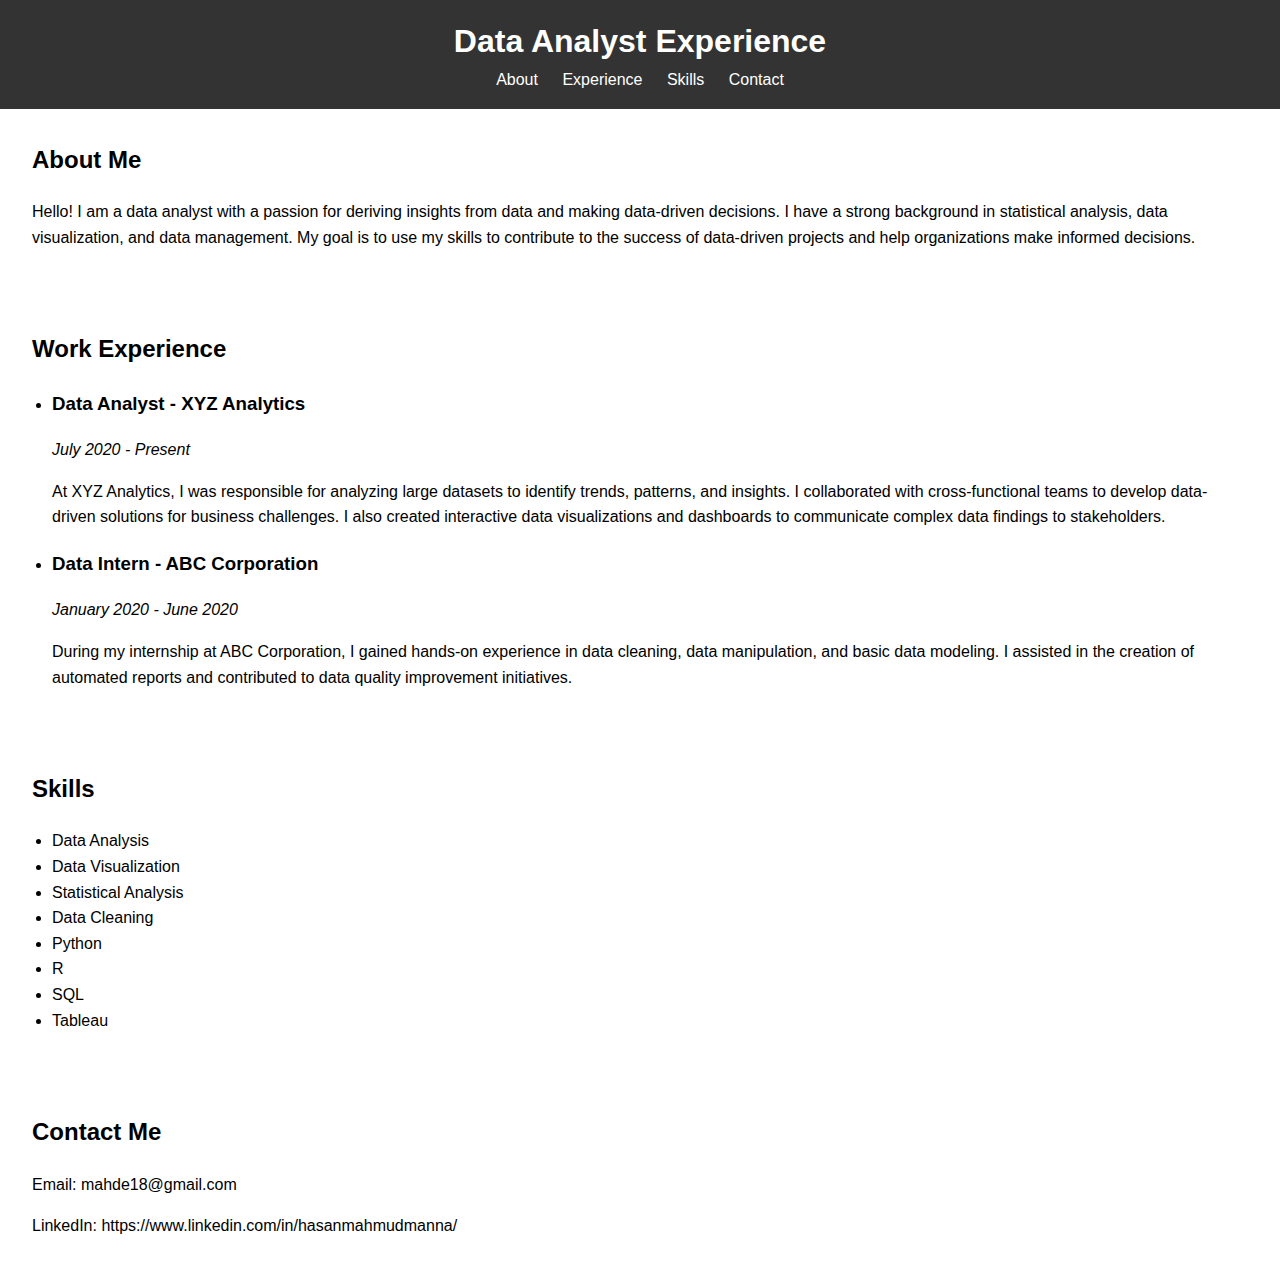
==== index.html @ c6cb508f "Update index.html" ====
<!DOCTYPE html>
<html lang="en">

<head>
  <meta charset="UTF-8">
  <meta name="viewport" content="width=device-width, initial-scale=1.0">
  <title>Data Analyst Experience</title>
  <link rel="stylesheet" href="css/style.css">
</head>

<body>
  <header>
    <h1>Data Analyst Experience</h1>
    <nav>
      <ul>
        <li><a href="#about">About</a></li>
        <li><a href="#experience">Experience</a></li>
        <li><a href="#skills">Skills</a></li>
        <li><a href="#contact">Contact</a></li>
      </ul>
    </nav>
  </header>

  <section id="about">
    <h2>About Me</h2>
    <p>Hello! I am a data analyst with a passion for deriving insights from data and making data-driven decisions. I have a
      strong background in statistical analysis, data visualization, and data management. My goal is to use my skills to
      contribute to the success of data-driven projects and help organizations make informed decisions.</p>
  </section>

  <section id="experience">
    <h2>Work Experience</h2>
    <ul>
      <li>
        <h3>Data Analyst - XYZ Analytics</h3>
        <p><em>July 2020 - Present</em></p>
        <p>At XYZ Analytics, I was responsible for analyzing large datasets to identify trends, patterns, and insights.
          I collaborated with cross-functional teams to develop data-driven solutions for business challenges. I also
          created interactive data visualizations and dashboards to communicate complex data findings to stakeholders.</p>
      </li>
      <li>
        <h3>Data Intern - ABC Corporation</h3>
        <p><em>January 2020 - June 2020</em></p>
        <p>During my internship at ABC Corporation, I gained hands-on experience in data cleaning, data manipulation, and
          basic data modeling. I assisted in the creation of automated reports and contributed to data quality improvement
          initiatives.</p>
      </li>
    </ul>
  </section>

  <section id="skills">
    <h2>Skills</h2>
    <ul>
      <li>Data Analysis</li>
      <li>Data Visualization</li>
      <li>Statistical Analysis</li>
      <li>Data Cleaning</li>
      <li>Python</li>
      <li>R</li>
      <li>SQL</li>
      <li>Tableau</li>
    </ul>
  </section>

  <section id="contact">
    <h2>Contact Me</h2>
    <p>Email: mahde18@gmail.com</p>
    <p>LinkedIn: https://www.linkedin.com/in/hasanmahmudmanna/</p>
  </section>

  <script src="js/script.js"></script>
</body>

</html>
---- css/style.css ----
body {
  font-family: Arial, sans-serif;
  margin: 0;
  padding: 0;
  line-height: 1.6;
}

header {
  background-color: #333;
  color: #fff;
  padding: 1rem;
  text-align: center;
}

header h1 {
  margin: 0;
}

nav ul {
  margin: 0;
  padding: 0;
  list-style: none;
}

nav ul li {
  display: inline-block;
  margin-right: 20px;
}

nav ul li:last-child {
  margin-right: 0;
}

nav ul li a {
  color: #fff;
  text-decoration: none;
}

section {
  padding: 2rem;
}

h2 {
  margin-top: 0;
}

ul {
  padding-left: 20px;
}

em {
  font-style: italic;
}

/* Add any additional CSS styling you want for your website */
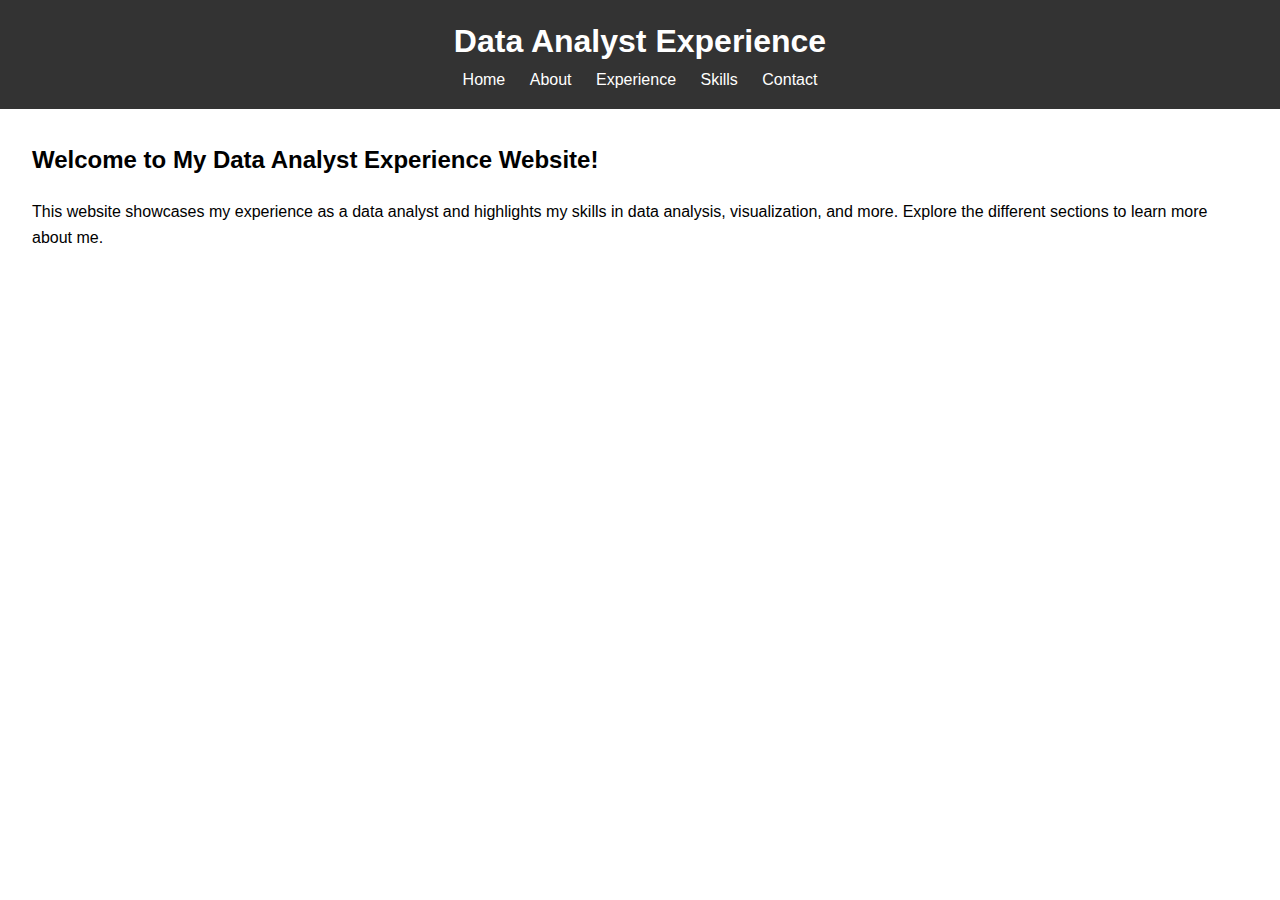
==== commit 0dec0d77: "Update index.html" ====
--- a/index.html
+++ b/index.html
@@ -13,59 +13,18 @@
     <h1>Data Analyst Experience</h1>
     <nav>
       <ul>
-        <li><a href="#about">About</a></li>
-        <li><a href="#experience">Experience</a></li>
-        <li><a href="#skills">Skills</a></li>
-        <li><a href="#contact">Contact</a></li>
+        <li><a href="index.html">Home</a></li>
+        <li><a href="about.html">About</a></li>
+        <li><a href="experience.html">Experience</a></li>
+        <li><a href="skills.html">Skills</a></li>
+        <li><a href="contact.html">Contact</a></li>
       </ul>
     </nav>
   </header>
 
-  <section id="about">
-    <h2>About Me</h2>
-    <p>Hello! I am a data analyst with a passion for deriving insights from data and making data-driven decisions. I have a
-      strong background in statistical analysis, data visualization, and data management. My goal is to use my skills to
-      contribute to the success of data-driven projects and help organizations make informed decisions.</p>
-  </section>
-
-  <section id="experience">
-    <h2>Work Experience</h2>
-    <ul>
-      <li>
-        <h3>Data Analyst - XYZ Analytics</h3>
-        <p><em>July 2020 - Present</em></p>
-        <p>At XYZ Analytics, I was responsible for analyzing large datasets to identify trends, patterns, and insights.
-          I collaborated with cross-functional teams to develop data-driven solutions for business challenges. I also
-          created interactive data visualizations and dashboards to communicate complex data findings to stakeholders.</p>
-      </li>
-      <li>
-        <h3>Data Intern - ABC Corporation</h3>
-        <p><em>January 2020 - June 2020</em></p>
-        <p>During my internship at ABC Corporation, I gained hands-on experience in data cleaning, data manipulation, and
-          basic data modeling. I assisted in the creation of automated reports and contributed to data quality improvement
-          initiatives.</p>
-      </li>
-    </ul>
-  </section>
-
-  <section id="skills">
-    <h2>Skills</h2>
-    <ul>
-      <li>Data Analysis</li>
-      <li>Data Visualization</li>
-      <li>Statistical Analysis</li>
-      <li>Data Cleaning</li>
-      <li>Python</li>
-      <li>R</li>
-      <li>SQL</li>
-      <li>Tableau</li>
-    </ul>
-  </section>
-
-  <section id="contact">
-    <h2>Contact Me</h2>
-    <p>Email: mahde18@gmail.com</p>
-    <p>LinkedIn: https://www.linkedin.com/in/hasanmahmudmanna/</p>
+  <section>
+    <h2>Welcome to My Data Analyst Experience Website!</h2>
+    <p>This website showcases my experience as a data analyst and highlights my skills in data analysis, visualization, and more. Explore the different sections to learn more about me.</p>
   </section>
 
   <script src="js/script.js"></script>
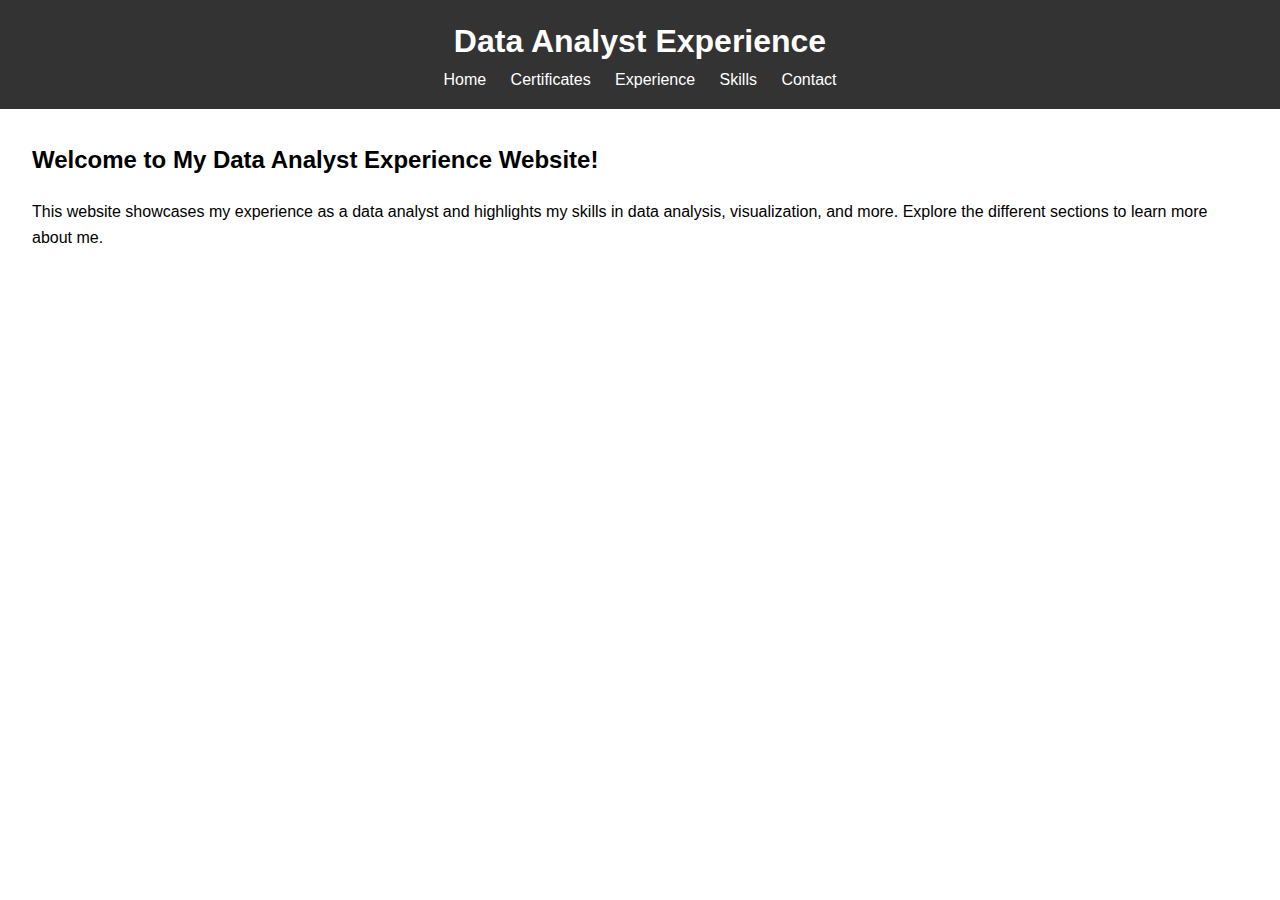
==== commit f24b2e0b: "Update index.html" ====
--- a/index.html
+++ b/index.html
@@ -14,7 +14,7 @@
     <nav>
       <ul>
         <li><a href="index.html">Home</a></li>
-        <li><a href="about.html">About</a></li>
+        <li><a href="certificates.html">Certificates</a></li>
         <li><a href="experience.html">Experience</a></li>
         <li><a href="skills.html">Skills</a></li>
         <li><a href="contact.html">Contact</a></li>
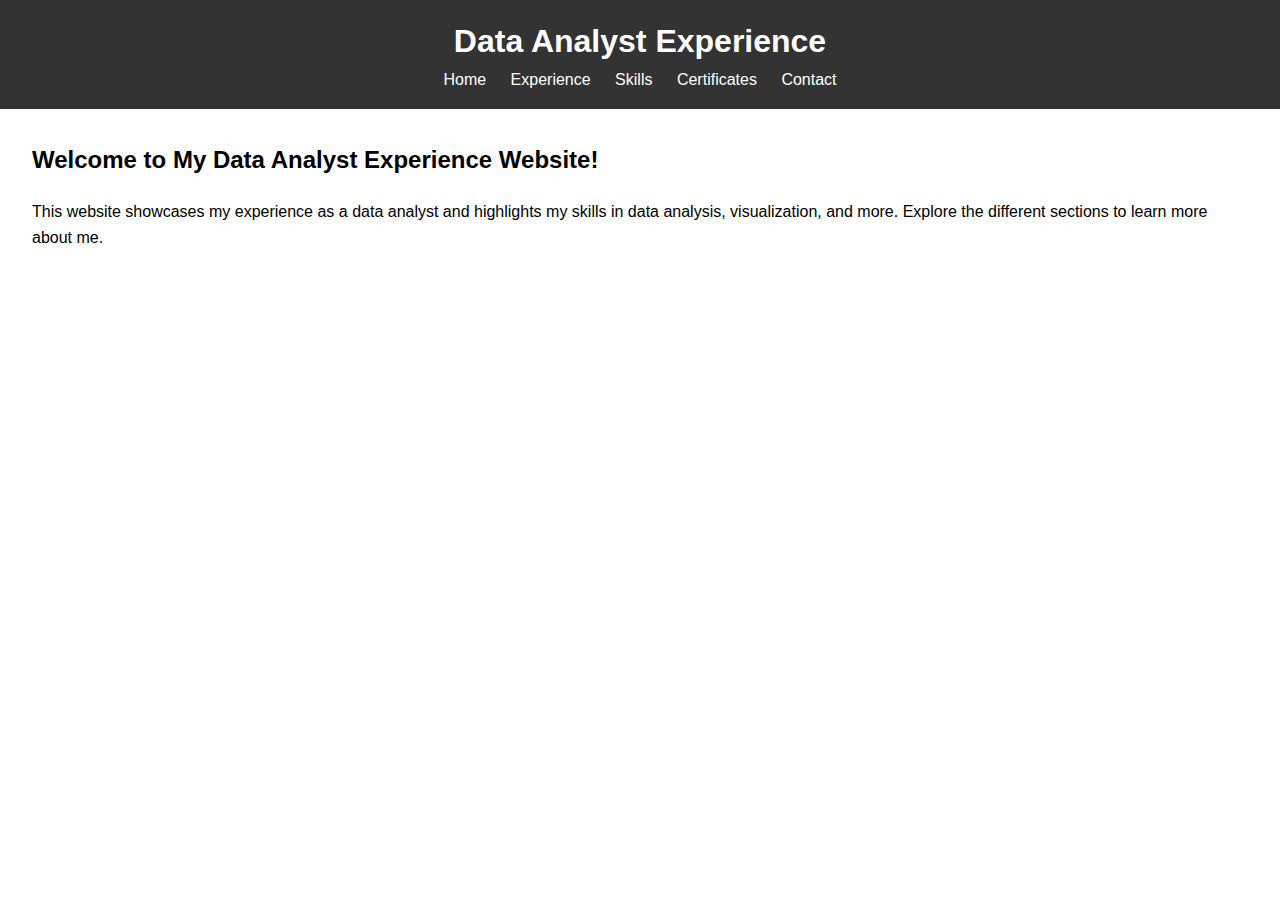
==== commit 0d0e2250: "Update index.html" ====
--- a/index.html
+++ b/index.html
@@ -14,9 +14,9 @@
     <nav>
       <ul>
         <li><a href="index.html">Home</a></li>
-        <li><a href="certificates.html">Certificates</a></li>
         <li><a href="experience.html">Experience</a></li>
         <li><a href="skills.html">Skills</a></li>
+        <li><a href="certificates.html">Certificates</a></li>
         <li><a href="contact.html">Contact</a></li>
       </ul>
     </nav>
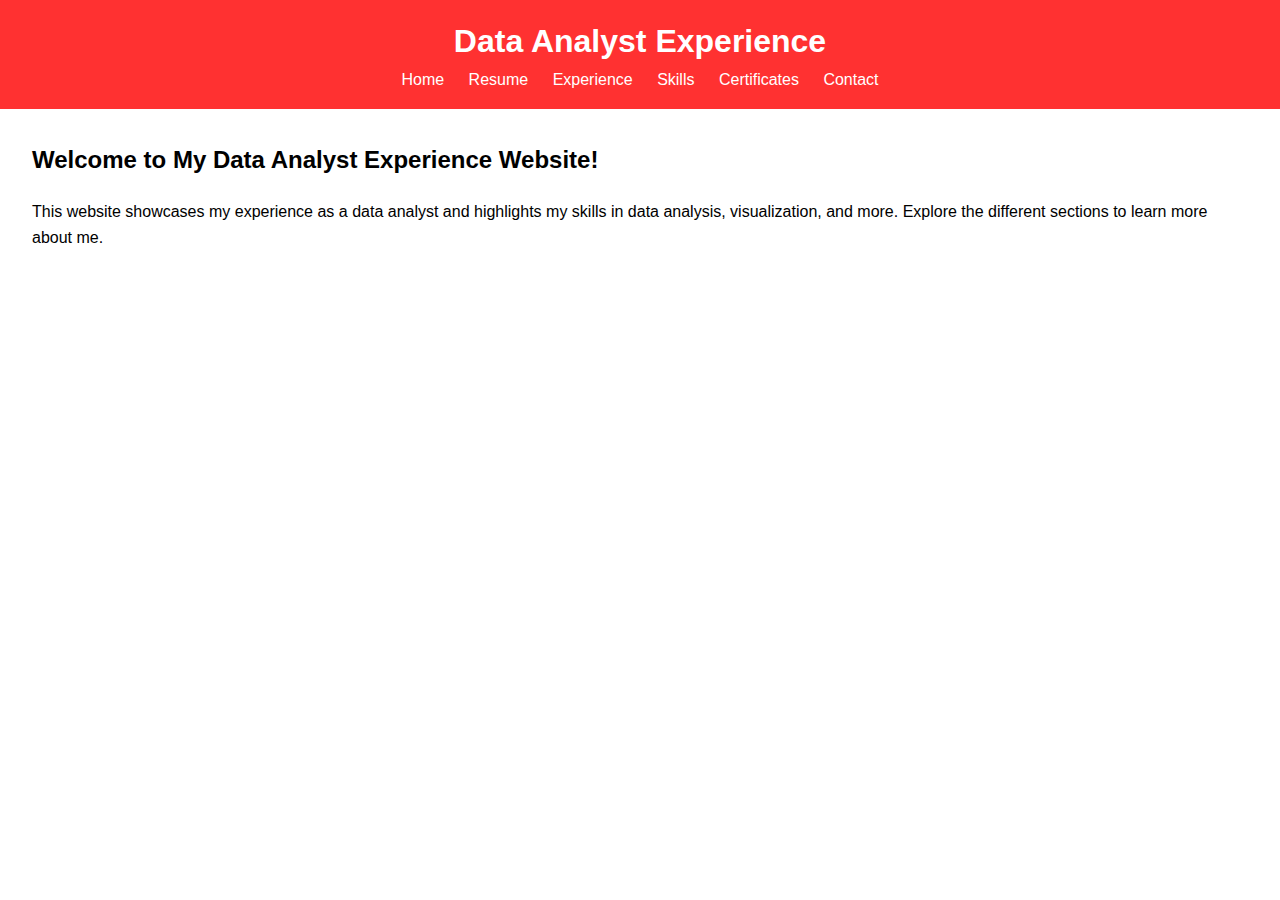
==== commit 0d637906: "Update index.html" ====
--- a/index.html
+++ b/index.html
@@ -14,10 +14,12 @@
     <nav>
       <ul>
         <li><a href="index.html">Home</a></li>
+        <!-- Link to GitHub-hosted Resume -->
+        <li><a href="https://github.com/Mahe18/resume/blob/master/Resume.pdf" target="_blank">Resume</a></li>
         <li><a href="experience.html">Experience</a></li>
         <li><a href="skills.html">Skills</a></li>
         <li><a href="certificates.html">Certificates</a></li>
-        <li><a href="contact.html">Contact</a></li>
+        <li><a href="contact.html">Contact</a></li>        
       </ul>
     </nav>
   </header>
--- a/css/style.css
+++ b/css/style.css
@@ -6,7 +6,7 @@
 }
 
 header {
-  background-color: #333;
+  background-color: #ff3131; /* Updated background color */
   color: #fff;
   padding: 1rem;
   text-align: center;
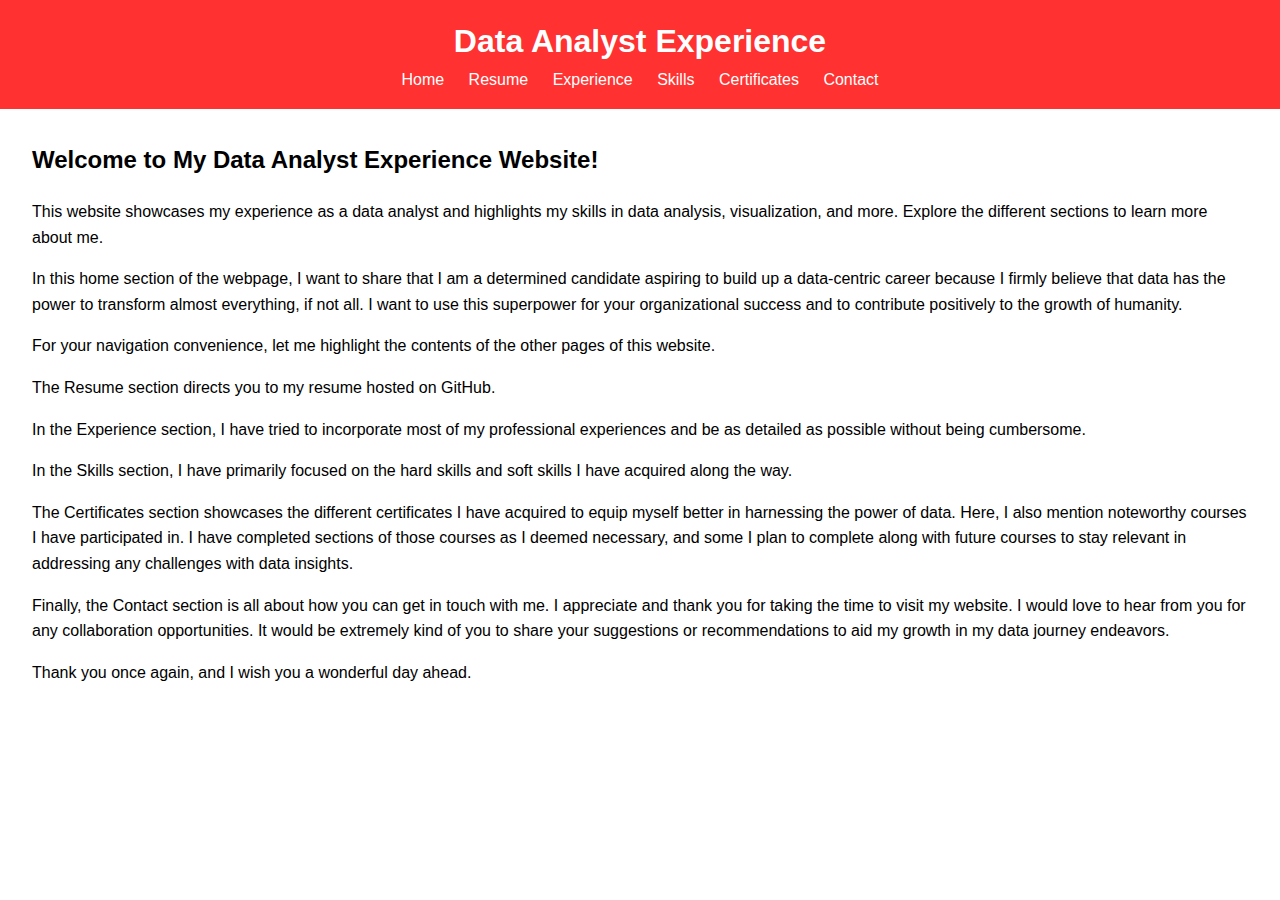
==== commit 5f9c73a8: "Update index.html" ====
--- a/index.html
+++ b/index.html
@@ -26,7 +26,15 @@
 
   <section>
     <h2>Welcome to My Data Analyst Experience Website!</h2>
-    <p>This website showcases my experience as a data analyst and highlights my skills in data analysis, visualization, and more. Explore the different sections to learn more about me.</p>
+    <p>This website showcases my experience as a data analyst and highlights my skills in data analysis, visualization, and more. Explore the different sections to learn more about me. </p>
+    <p>In this home section of the webpage, I want to share that I am a determined candidate aspiring to build up a data-centric career because I firmly believe that data has the power to transform almost everything, if not all. I want to use this superpower for your organizational success and to contribute positively to the growth of humanity.</p>
+    <p>For your navigation convenience, let me highlight the contents of the other pages of this website.</p>
+    <p>The Resume section directs you to my resume hosted on GitHub.</p>
+    <p>In the Experience section, I have tried to incorporate most of my professional experiences and be as detailed as possible without being cumbersome.</p>
+    <p>In the Skills section, I have primarily focused on the hard skills and soft skills I have acquired along the way.</p>
+    <p>The Certificates section showcases the different certificates I have acquired to equip myself better in harnessing the power of data. Here, I also mention noteworthy courses I have participated in. I have completed sections of those courses as I deemed necessary, and some I plan to complete along with future courses to stay relevant in addressing any challenges with data insights.</p>
+    <p>Finally, the Contact section is all about how you can get in touch with me. I appreciate and thank you for taking the time to visit my website. I would love to hear from you for any collaboration opportunities. It would be extremely kind of you to share your suggestions or recommendations to aid my growth in my data journey endeavors. </p>
+    <p>Thank you once again, and I wish you a wonderful day ahead.</p>
   </section>
 
   <script src="js/script.js"></script>
--- a/css/style.css
+++ b/css/style.css
@@ -52,4 +52,27 @@
   font-style: italic;
 }
 
-/* Add any additional CSS styling you want for your website */
+/* Additional CSS for Contact page */
+.container {
+  display: flex;
+  justify-content: center;
+  align-items: center;
+  flex-wrap: wrap;
+}
+
+.image {
+  flex: 1;
+  padding: 20px;
+  text-align: center;
+}
+
+.image img {
+  max-width: 100%;
+  height: auto;
+}
+
+.contact-info {
+  flex: 1;
+  padding: 20px;
+}
+
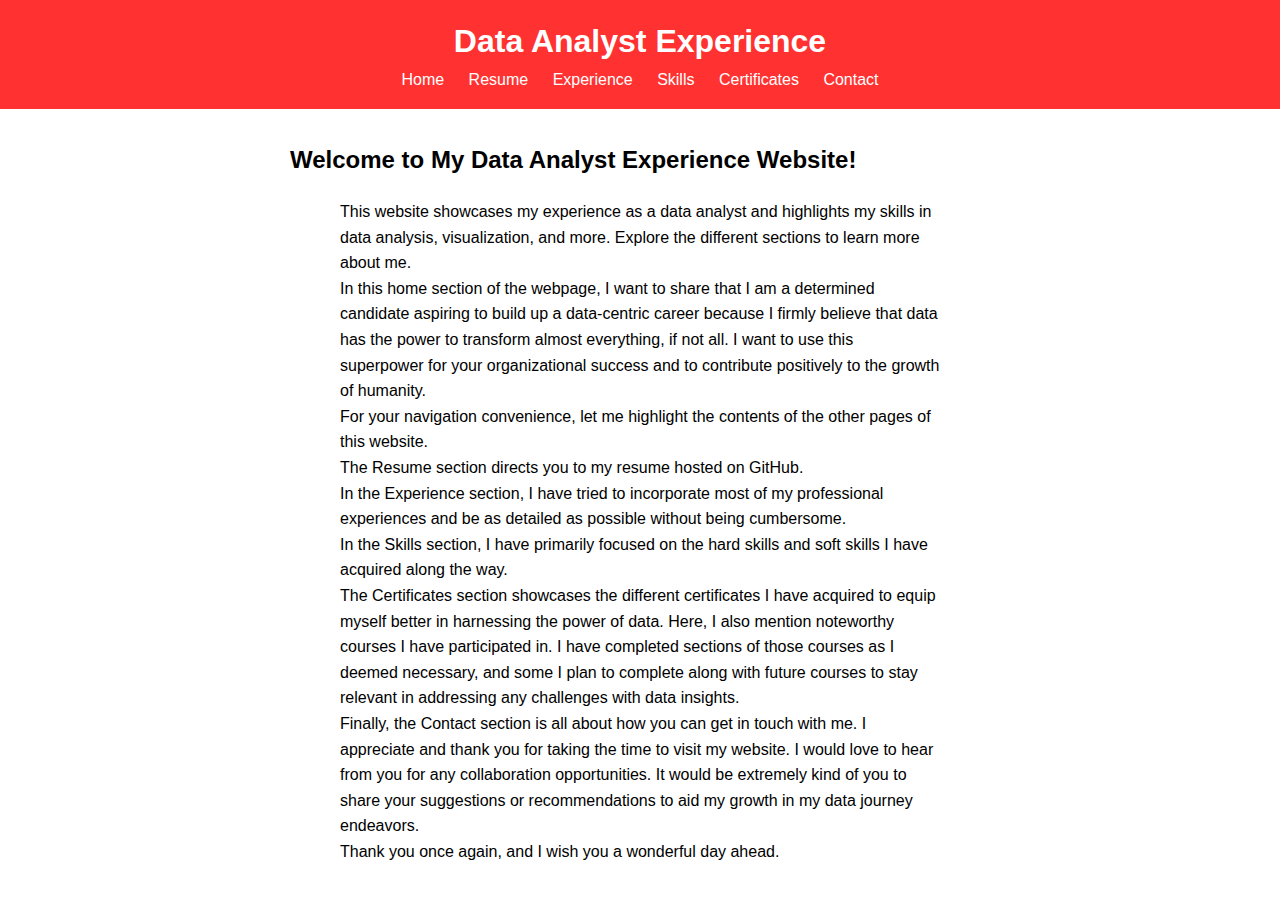
==== commit f6daa9eb: "Update index.html" ====
--- a/index.html
+++ b/index.html
@@ -8,7 +8,7 @@
   <link rel="stylesheet" href="css/style.css">
 </head>
 
-<body>
+<body class="index-page">
   <header>
     <h1>Data Analyst Experience</h1>
     <nav>
--- a/css/style.css
+++ b/css/style.css
@@ -3,13 +3,13 @@
   margin: 0;
   padding: 0;
   line-height: 1.6;
+  text-align: center; /* Center text within the body */
 }
 
 header {
-  background-color: #ff3131; /* Updated background color */
+  background-color: #ff3131;
   color: #fff;
   padding: 1rem;
-  text-align: center;
 }
 
 header h1 {
@@ -38,6 +38,9 @@
 
 section {
   padding: 2rem;
+  max-width: 700px; /* Center section within the body */
+  margin: 0 auto;
+  text-align: left; /* Left align section content */
 }
 
 h2 {
@@ -76,3 +79,10 @@
   padding: 20px;
 }
 
+/* Additional CSS for index.html */
+
+body.index-page p {
+  max-width: 600px;
+  margin: 0 auto;
+  line-height: 1.6;
+}
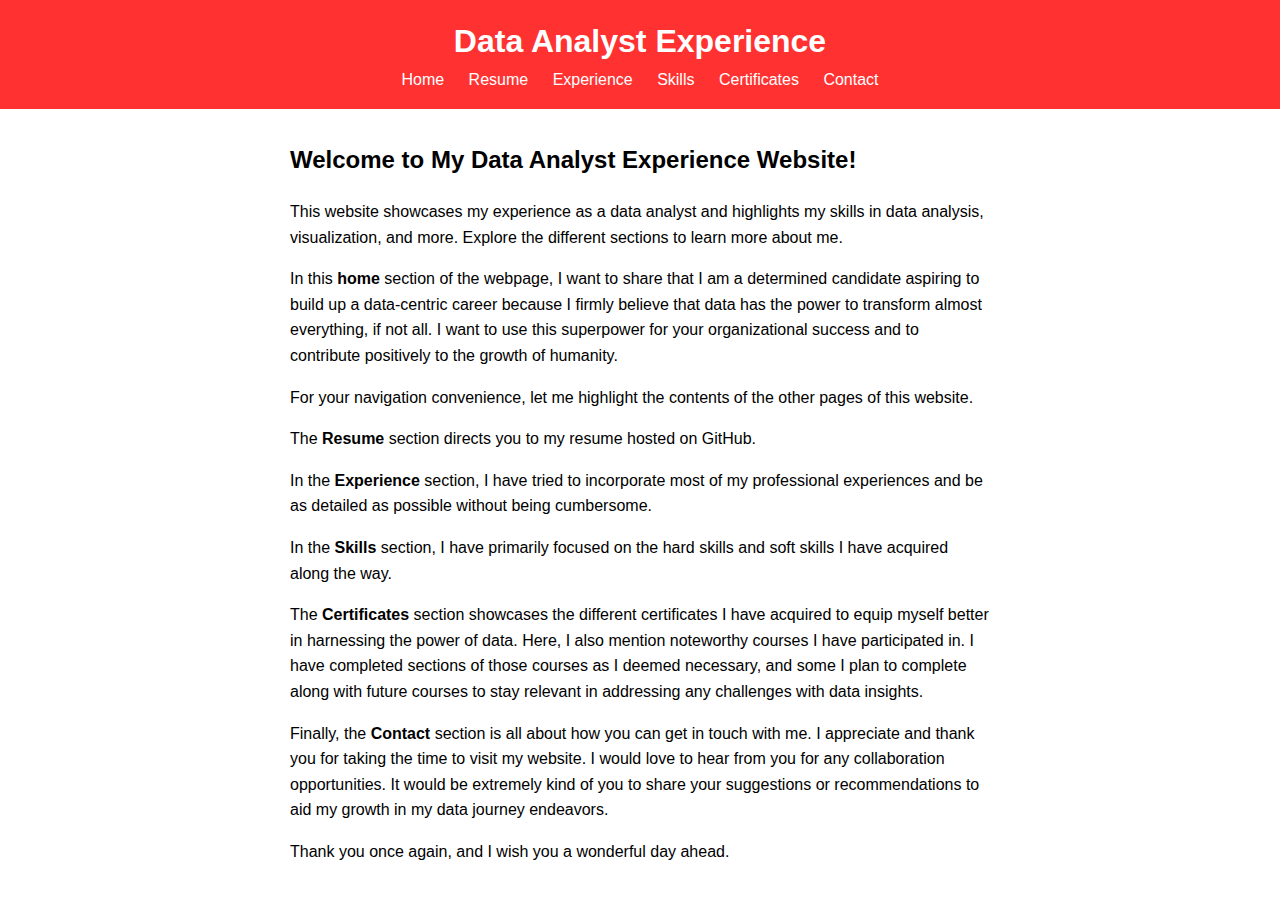
==== commit 09055a3f: "Update index.html" ====
--- a/index.html
+++ b/index.html
@@ -8,14 +8,14 @@
   <link rel="stylesheet" href="css/style.css">
 </head>
 
-<body class="index-page">
+<body>
   <header>
     <h1>Data Analyst Experience</h1>
     <nav>
       <ul>
         <li><a href="index.html">Home</a></li>
-        <!-- Link to GitHub-hosted Resume -->
-        <li><a href="https://github.com/Mahe18/resume/blob/master/Resume.pdf" target="_blank">Resume</a></li>
+        <!-- Link to the resume.html page -->
+        <li><a href="resume.html">Resume</a></li>
         <li><a href="experience.html">Experience</a></li>
         <li><a href="skills.html">Skills</a></li>
         <li><a href="certificates.html">Certificates</a></li>
@@ -27,13 +27,13 @@
   <section>
     <h2>Welcome to My Data Analyst Experience Website!</h2>
     <p>This website showcases my experience as a data analyst and highlights my skills in data analysis, visualization, and more. Explore the different sections to learn more about me. </p>
-    <p>In this home section of the webpage, I want to share that I am a determined candidate aspiring to build up a data-centric career because I firmly believe that data has the power to transform almost everything, if not all. I want to use this superpower for your organizational success and to contribute positively to the growth of humanity.</p>
+    <p>In this <strong>home</strong> section of the webpage, I want to share that I am a determined candidate aspiring to build up a data-centric career because I firmly believe that data has the power to transform almost everything, if not all. I want to use this superpower for your organizational success and to contribute positively to the growth of humanity.</p>
     <p>For your navigation convenience, let me highlight the contents of the other pages of this website.</p>
-    <p>The Resume section directs you to my resume hosted on GitHub.</p>
-    <p>In the Experience section, I have tried to incorporate most of my professional experiences and be as detailed as possible without being cumbersome.</p>
-    <p>In the Skills section, I have primarily focused on the hard skills and soft skills I have acquired along the way.</p>
-    <p>The Certificates section showcases the different certificates I have acquired to equip myself better in harnessing the power of data. Here, I also mention noteworthy courses I have participated in. I have completed sections of those courses as I deemed necessary, and some I plan to complete along with future courses to stay relevant in addressing any challenges with data insights.</p>
-    <p>Finally, the Contact section is all about how you can get in touch with me. I appreciate and thank you for taking the time to visit my website. I would love to hear from you for any collaboration opportunities. It would be extremely kind of you to share your suggestions or recommendations to aid my growth in my data journey endeavors. </p>
+    <p>The <strong>Resume</strong> section directs you to my resume hosted on GitHub.</p>
+    <p>In the <strong>Experience</strong> section, I have tried to incorporate most of my professional experiences and be as detailed as possible without being cumbersome.</p>
+    <p>In the <strong>Skills</strong> section, I have primarily focused on the hard skills and soft skills I have acquired along the way.</p>
+    <p>The <strong>Certificates</strong> section showcases the different certificates I have acquired to equip myself better in harnessing the power of data. Here, I also mention noteworthy courses I have participated in. I have completed sections of those courses as I deemed necessary, and some I plan to complete along with future courses to stay relevant in addressing any challenges with data insights.</p>
+    <p>Finally, the <strong>Contact</strong> section is all about how you can get in touch with me. I appreciate and thank you for taking the time to visit my website. I would love to hear from you for any collaboration opportunities. It would be extremely kind of you to share your suggestions or recommendations to aid my growth in my data journey endeavors. </p>
     <p>Thank you once again, and I wish you a wonderful day ahead.</p>
   </section>
 
--- a/css/style.css
+++ b/css/style.css
@@ -1,3 +1,4 @@
+/* style.css */
 body {
   font-family: Arial, sans-serif;
   margin: 0;
@@ -86,3 +87,86 @@
   margin: 0 auto;
   line-height: 1.6;
 }
+
+/* Additional CSS for Certificates page */
+/* CSS for Certificates section */
+#certificates-section {
+  padding: 20px;
+}
+
+.certificates-grid {
+  display: grid;
+  grid-template-columns: repeat(auto-fit, minmax(200px, 1fr));
+  gap: 20px;
+  justify-content: center;
+  align-items: center;
+  margin-top: 20px;
+}
+
+.certificates-grid img {
+  max-width: 100%;
+  height: auto;
+  border: 1px solid #ddd;
+  border-radius: 5px;
+  box-shadow: 0px 2px 5px rgba(0, 0, 0, 0.1);
+}
+
+/* CSS for Courses section */
+#courses-section {
+  padding: 20px;
+  max-width: 700px;
+  margin: 0 auto;
+  text-align: left;
+}
+
+#courses-section h3 {
+  margin-top: 20px;
+}
+
+table {
+  width: 100%;
+  border-collapse: collapse;
+  margin-top: 20px;
+}
+
+th, td {
+  padding: 10px;
+  border: 1px solid #ddd;
+  text-align: center;
+}
+
+th {
+  background-color: #f2f2f2;
+  font-weight: bold;
+}
+
+tbody tr:nth-child(even) {
+  background-color: #f2f2f2;
+}
+
+/* Additional style for serial number column */
+td:first-child {
+  font-weight: bold;
+  width: 50px;
+}
+
+/* Additional style for Course Name and Provider columns */
+td:nth-child(2),
+td:nth-child(3) {
+  width: 300px;
+}
+
+/* Additional style for Completion Date column */
+td:last-child {
+  width: 150px;
+}
+/* Additional styles can be added as needed */
+
+
+
+
+
+
+
+
+
